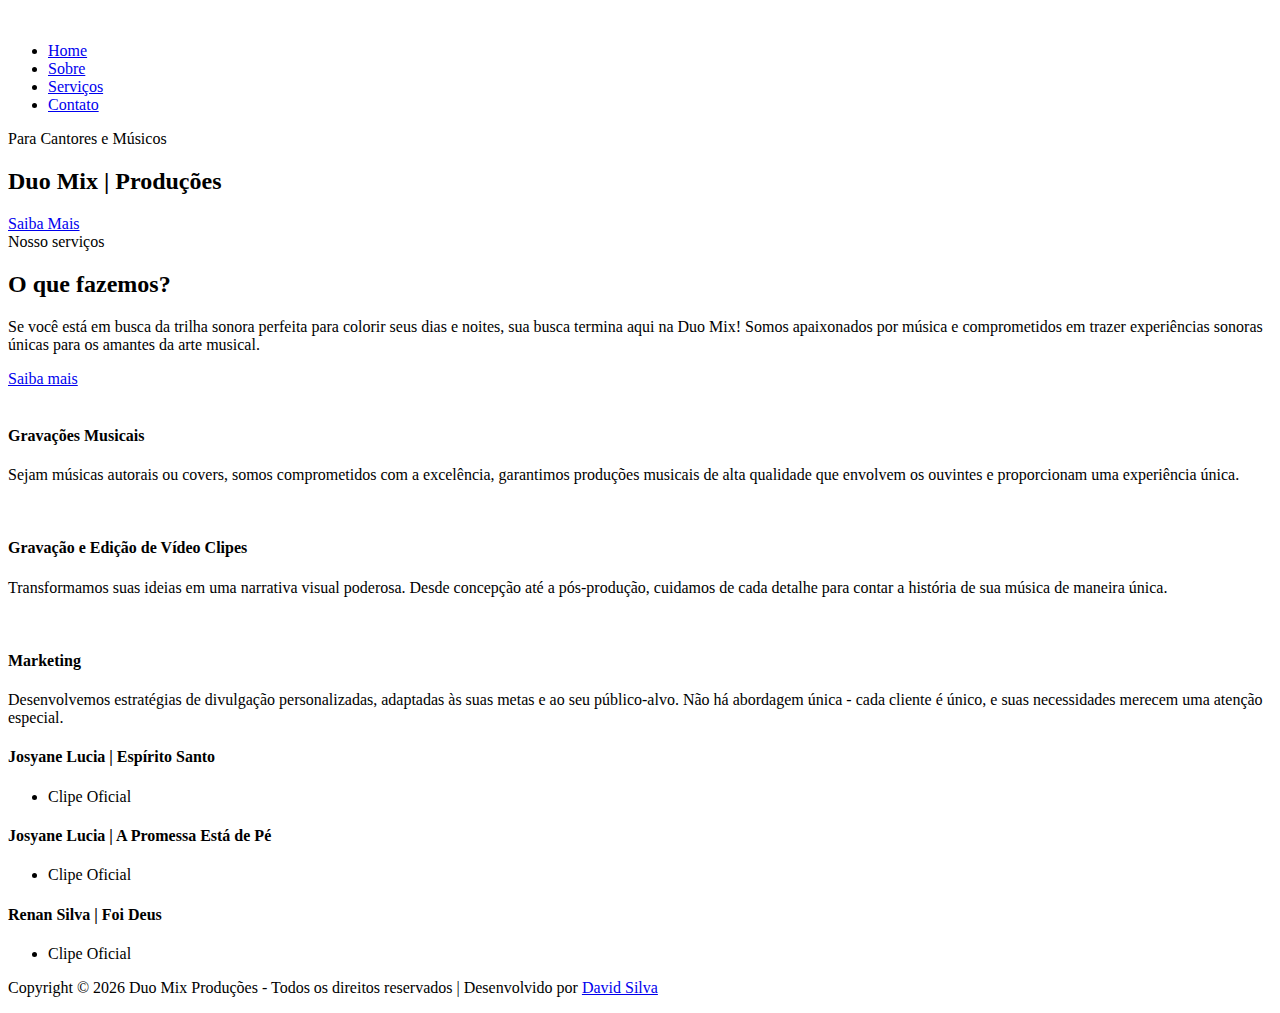
==== index.html @ 074d738c "first commit" ====
<!DOCTYPE html>
<html lang="pt-br">

<head>
    <meta charset="UTF-8">
    <meta name="description" content="Videograph Template">
    <meta name="keywords" content="Videograph, unica, creative, html">
    <meta name="viewport" content="width=device-width, initial-scale=1.0">
    <meta http-equiv="X-UA-Compatible" content="ie=edge">
    <title>Duo Mix | DuoMix Produções | Home</title>

    <!-- Google Font -->
    <link href="https://fonts.googleapis.com/css2?family=Play:wght@400;700&display=swap" rel="stylesheet">
    <link href="https://fonts.googleapis.com/css2?family=Josefin+Sans:wght@300;400;500;600;700&display=swap"
        rel="stylesheet">

    <!-- Css Styles -->
    <link rel="stylesheet" href="css/bootstrap.min.css" type="text/css">
    <link rel="stylesheet" href="css/font-awesome.min.css" type="text/css">
    <link rel="stylesheet" href="css/elegant-icons.css" type="text/css">
    <link rel="stylesheet" href="css/owl.carousel.min.css" type="text/css">
    <link rel="stylesheet" href="css/magnific-popup.css" type="text/css">
    <link rel="stylesheet" href="css/slicknav.min.css" type="text/css">
    <link rel="stylesheet" href="css/style.css" type="text/css">
</head>

<body>
    <!-- Page Preloder -->
    <div id="preloder">
        <div class="loader"></div>
    </div>

    <!-- Header Section Begin -->
    <header class="header">
        <div class="container">
            <div class="row">
                <div class="col-lg-2">
                    <div class="header__logo">
                        <a href="./home.html"><img src="img/logo/logo.png" alt=""></a>
                    </div>
                </div>
                <div class="col-lg-10">
                    <div class="header__nav__option">
                        <nav class="header__nav__menu mobile-menu">
                            <ul>
                                <li class="active"><a href="./home.html">Home</a></li>
                                <li><a href="./sobre.html">Sobre</a></li>
                                <!-- <li><a href="./portfolio.html">Artistas</a></li> -->
                                <li><a href="./servicos.html">Serviços</a></li>
                                <li><a href="./contato.html">Contato</a></li>
                            </ul>
                        </nav>
                        <div class="header__nav__social">
                            <a href=" https://w.app/ZoS2Qi" target="_blank"><i class="fa fa-whatsapp"></i></a>
                            <a href="https://www.instagram.com/duomixprodutora/" target="_blank"><i
                                    class="fa fa-instagram"></i></a>
                            <a href="https://www.youtube.com/@duomixprodutora/videos" target="_blank"><i
                                    class="fa fa-youtube-play"></i></a>
                        </div>
                    </div>
                </div>
            </div>
            <div id="mobile-menu-wrap"></div>
        </div>
    </header>
    <!-- Header End -->

    <!-- Hero Section Begin -->
    <section class="hero">
        <div class="hero__slider owl-carousel">
            <div class="hero__item set-bg" data-setbg="img/hero/hero-1.jpg">
                <div class="container">
                    <div class="row">
                        <div class="col-lg-6">
                            <div class="hero__text">
                                <span>Para Cantores e Músicos</span>
                                <h2>Duo Mix | Produções</h2>
                                <a href="#" class="primary-btn">Saiba Mais</a>
                            </div>
                        </div>
                    </div>
                </div>
            </div>
    </section>
    <!-- Hero Section End -->

    <!-- Services Section Begin -->
    <section class="services spad">
        <div class="container">
            <div class="row">
                <div class="col-lg-4">
                    <div class="services__title">
                        <div class="section-title">
                            <span>Nosso serviços</span>
                            <h2>O que fazemos?</h2>
                        </div>
                        <p>Se você está em busca da trilha sonora perfeita para colorir seus dias e noites, sua busca
                            termina aqui na Duo Mix! Somos apaixonados por música e comprometidos em trazer
                            experiências sonoras únicas para os amantes da arte musical.</p>
                        <a href="#" class="primary-btn">Saiba mais</a>
                    </div>
                </div>
                <div class="col-lg-8">
                    <div class="row">
                        <div class="col-lg-6 col-md-6 col-sm-6">
                            <div class="services__item">
                                <div class="services__item__icon">
                                    <img src="img/icons/si-1.png" alt="">
                                </div>
                                <h4>Gravações Musicais</h4>
                                <p>Sejam músicas autorais ou covers, somos comprometidos com a excelência, garantimos
                                    produções musicais de alta qualidade que
                                    envolvem os ouvintes e proporcionam uma experiência única.</p>
                            </div>
                        </div>
                        <div class="col-lg-6 col-md-6 col-sm-6">
                            <div class="services__item">
                                <div class="services__item__icon">
                                    <img src="img/icons/si-2.png" alt="">
                                </div>
                                <h4>Gravação e Edição de Vídeo Clipes</h4>
                                <p>Transformamos suas ideias em uma narrativa visual poderosa. Desde concepção até a
                                    pós-produção, cuidamos de cada detalhe para contar a história de sua música de
                                    maneira única.</p>
                            </div>
                        </div>
                        <div class="col-lg-6 col-md-6 col-sm-6">
                            <div class="services__item">
                                <div class="services__item__icon">
                                    <img src="img/icons/si-3.png" alt="">
                                </div>
                                <h4>Marketing</h4>
                                <p>Desenvolvemos estratégias de divulgação personalizadas, adaptadas às suas metas e ao
                                    seu público-alvo. Não há abordagem única - cada cliente é único, e suas necessidades
                                    merecem uma atenção especial.</p>
                            </div>
                        </div>
                    </div>
                </div>
            </div>
        </div>
    </section>
    <!-- Services Section End -->

    <!-- Work Section Begin -->
    <section class="work">
        <div class="work__gallery">
            <div class="grid-sizer"></div>
            <div class="work__item wide__item set-bg" data-setbg="img/work/work-1.jpg">
                <a href="https://www.youtube.com/watch?v=aZmQlOLRTok" class="play-btn video-popup"><i
                        class="fa fa-play"></i></a>
                <div class="work__item__hover">
                    <h4>Josyane Lucia | Espírito Santo</h4>
                    <ul>
                        <li>Clipe Oficial</li>
                    </ul>
                </div>
            </div>
            <div class="work__item wide__item set-bg" data-setbg="img/work/work-7.jpg">
                <a href="https://www.youtube.com/watch?v=nWqQf-SQOqU" class="play-btn video-popup"><i
                        class="fa fa-play"></i></a>
                <div class="work__item__hover">
                    <h4>Josyane Lucia | A Promessa Está de Pé</h4>
                    <ul>
                        <li>Clipe Oficial</li>
                    </ul>
                </div>
            </div>
            <div class="work__item wide__item set-bg" data-setbg="img/work/work-7.jpg">
                <a href="https://www.youtube.com/watch?v=0vJfr4gxU4M" class="play-btn video-popup"><i
                        class="fa fa-play"></i></a>
                <div class="work__item__hover">
                    <h4>Renan Silva | Foi Deus</h4>
                    <ul>
                        <li>Clipe Oficial</li>
                    </ul>
                </div>
            </div>
        </div>
    </section>
    <!-- Work Section End -->

    <!-- Footer Section Begin -->
    <footer class="footer">
        <div class="container">
            <div class="footer__copyright">
                <div class="row">
                    <div class="col-lg-12 text-center">
                        <!-- Link back to Colorlib can't be removed. Template is licensed under CC BY 3.0. -->
                        <p class="footer__copyright__text">Copyright &copy;
                            <script>
                                document.write(new Date().getFullYear());
                            </script>
                            Duo Mix Produções - Todos os direitos reservados | Desenvolvido <i class="fa fa-heart-o"
                                aria-hidden="true"></i> por <a href="#" target="_blank">David Silva</a>
                        </p>
                        <!-- Link back to Colorlib can't be removed. Template is licensed under CC BY 3.0. -->
                    </div>
                </div>
            </div>
        </div>
    </footer>
    <!-- Footer Section End -->

    <!-- Js Plugins -->
    <script src="js/jquery-3.3.1.min.js"></script>
    <script src="js/bootstrap.min.js"></script>
    <script src="js/jquery.magnific-popup.min.js"></script>
    <script src="js/mixitup.min.js"></script>
    <script src="js/masonry.pkgd.min.js"></script>
    <script src="js/jquery.slicknav.js"></script>
    <script src="js/owl.carousel.min.js"></script>
    <script src="js/main.js"></script>
</body>

</html>
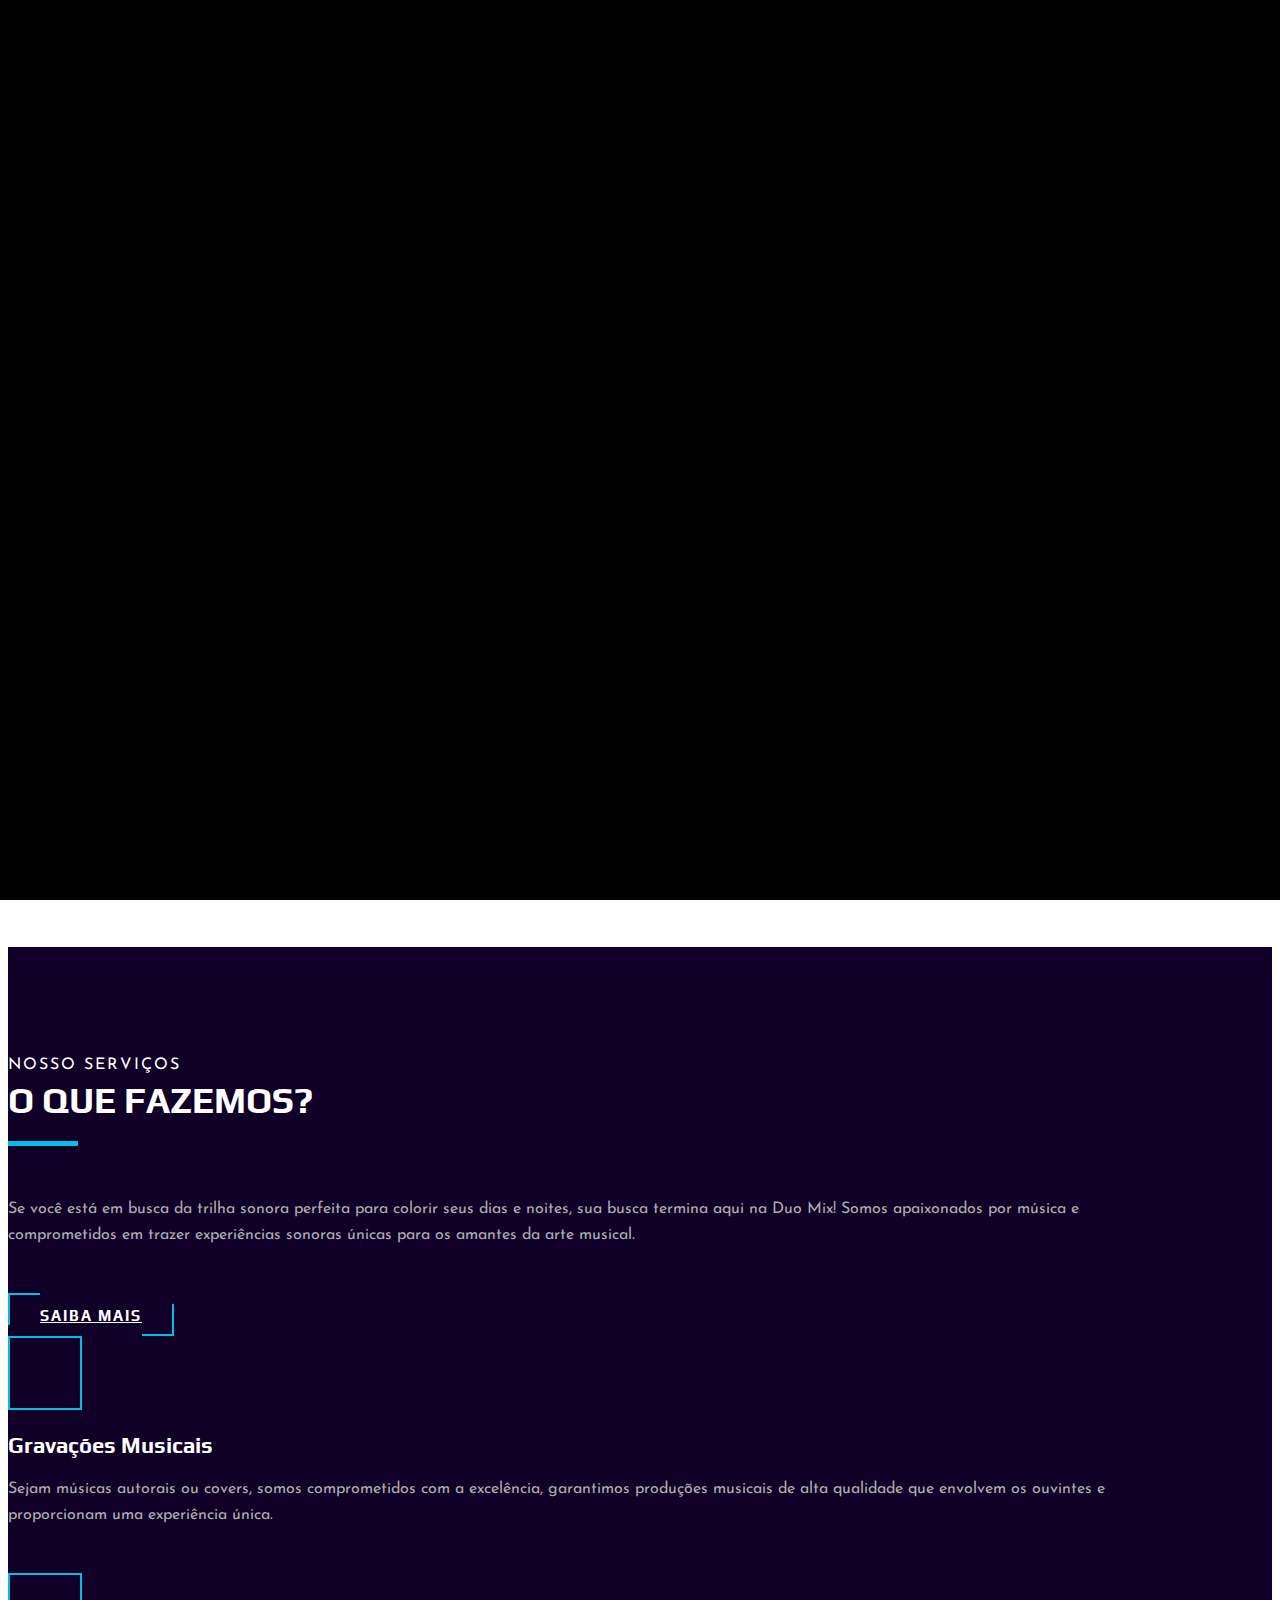
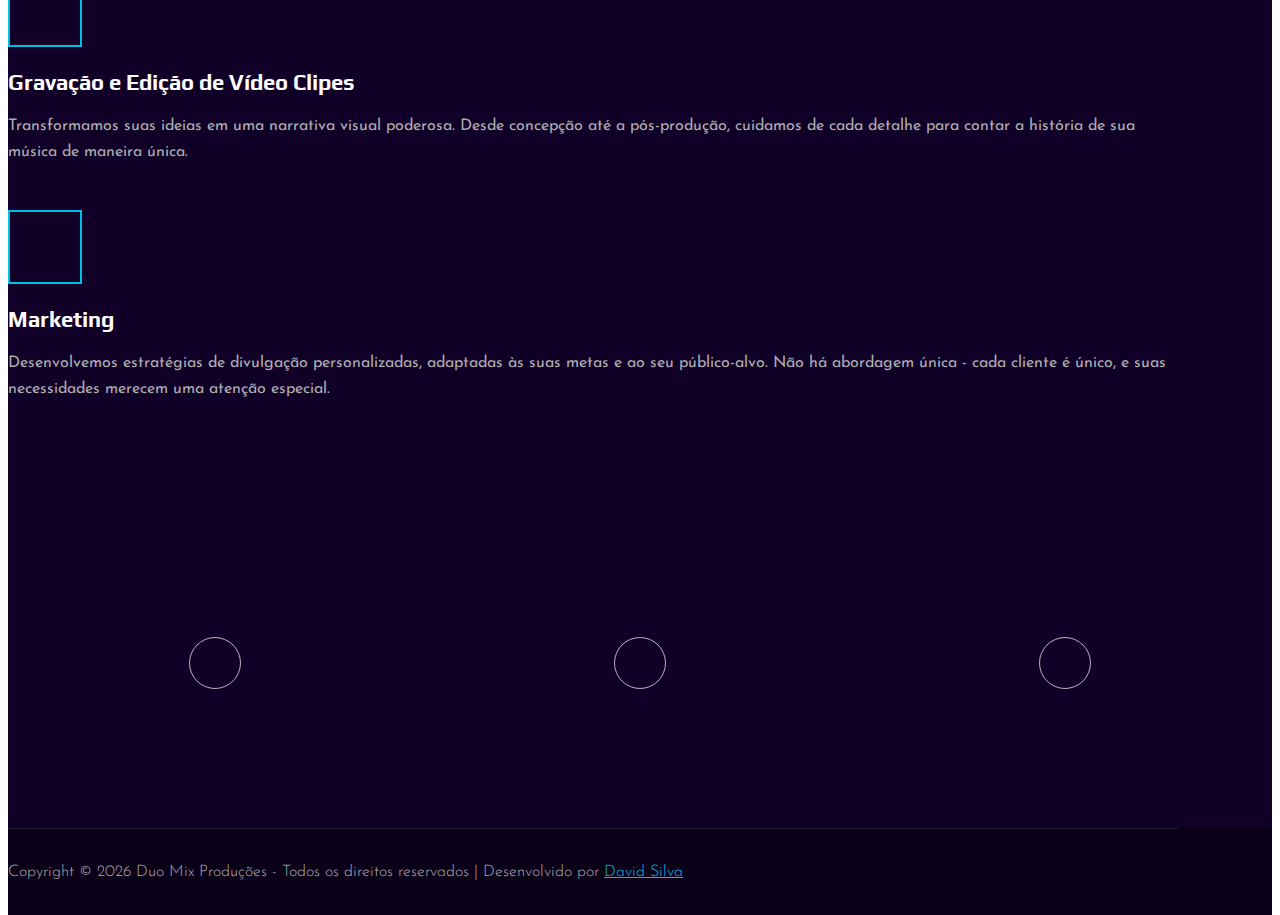
==== commit 75894af0: "first commit" ====
--- a/index.html
+++ b/index.html
@@ -36,16 +36,16 @@
             <div class="row">
                 <div class="col-lg-2">
                     <div class="header__logo">
-                        <a href="./home.html"><img src="img/logo/logo.png" alt=""></a>
+                        <a href="./index.html"><img src="img/logo/logo.png" alt=""></a>
                     </div>
                 </div>
                 <div class="col-lg-10">
                     <div class="header__nav__option">
                         <nav class="header__nav__menu mobile-menu">
                             <ul>
-                                <li class="active"><a href="./home.html">Home</a></li>
+                                <li class="active"><a href="./index.html">Home</a></li>
                                 <li><a href="./sobre.html">Sobre</a></li>
-                                <!-- <li><a href="./portfolio.html">Artistas</a></li> -->
+                                <li><a href="./portfolio.html">Artistas</a></li>
                                 <li><a href="./servicos.html">Serviços</a></li>
                                 <li><a href="./contato.html">Contato</a></li>
                             </ul>
@@ -192,7 +192,7 @@
                                 document.write(new Date().getFullYear());
                             </script>
                             Duo Mix Produções - Todos os direitos reservados | Desenvolvido <i class="fa fa-heart-o"
-                                aria-hidden="true"></i> por <a href="#" target="_blank">David Silva</a>
+                                aria-hidden="true"></i> por <a href="https://w.app/QH90UJ" target="_blank">David Silva</a>
                         </p>
                         <!-- Link back to Colorlib can't be removed. Template is licensed under CC BY 3.0. -->
                     </div>
--- a/css/style.css
+++ b/css/style.css
@@ -0,0 +1,2370 @@
+/******************************************************************
+  Template Name: Dreams
+  Description: Dreams wedding template
+  Author: Colorib
+  Author URI: https://colorlib.com/
+  Version: 1.0
+  Created: Colorib
+******************************************************************/
+/*------------------------------------------------------------------
+[Table of contents]
+
+1.  Template default CSS
+	1.1	Variables
+	1.2	Mixins
+	1.3	Flexbox
+	1.4	Reset
+2.  Helper Css
+3.  Header Section
+4.  Hero Section
+5.  Services Section
+6.  Counter Section
+7.  Team Section
+8.  Latest Section
+9.  Contact
+10.  Footer Style
+-------------------------------------------------------------------*/
+/*----------------------------------------*/
+/* Template default CSS
+/*----------------------------------------*/
+html,
+body {
+  height: 100%;
+  font-family: "Josefin Sans", sans-serif;
+  -webkit-font-smoothing: antialiased;
+}
+
+h1,
+h2,
+h3,
+h4,
+h5,
+h6 {
+  margin: 0;
+  color: #111111;
+  font-weight: 400;
+  font-family: "Play", sans-serif;
+}
+
+h1 {
+  font-size: 70px;
+}
+
+h2 {
+  font-size: 36px;
+}
+
+h3 {
+  font-size: 30px;
+}
+
+h4 {
+  font-size: 24px;
+}
+
+h5 {
+  font-size: 18px;
+}
+
+h6 {
+  font-size: 16px;
+}
+
+p {
+  font-size: 16px;
+  font-family: "Josefin Sans", sans-serif;
+  color: #adadad;
+  font-weight: 400;
+  line-height: 26px;
+  margin: 0 0 15px 0;
+}
+
+img {
+  max-width: 100%;
+}
+
+input:focus,
+select:focus,
+button:focus,
+textarea:focus {
+  outline: none;
+}
+
+a:hover,
+a:focus {
+  text-decoration: none;
+  outline: none;
+  color: #fff;
+}
+
+ul,
+ol {
+  padding: 0;
+  margin: 0;
+}
+
+/*---------------------
+  Helper CSS
+-----------------------*/
+.section-title {
+  margin-bottom: 50px;
+}
+
+.section-title.center-title {
+  text-align: center;
+}
+
+.section-title.center-title h2:after {
+  right: 0;
+  margin: 0 auto;
+}
+
+.section-title span {
+  color: #ffffff;
+  display: block;
+  font-size: 16px;
+  letter-spacing: 2px;
+  text-transform: uppercase;
+  margin-bottom: 6px;
+}
+
+.section-title h2 {
+  color: #ffffff;
+  font-weight: 700;
+  text-transform: uppercase;
+  position: relative;
+  padding-bottom: 25px;
+}
+
+.section-title h2:after {
+  position: absolute;
+  left: 0;
+  bottom: 0;
+  height: 5px;
+  width: 70px;
+  background: #00bfe7;
+  content: "";
+}
+
+.set-bg {
+  background-repeat: no-repeat;
+  background-size: cover;
+  background-position: top center;
+}
+
+.spad {
+  padding-top: 100px;
+  padding-bottom: 100px;
+}
+
+.text-white h1,
+.text-white h2,
+.text-white h3,
+.text-white h4,
+.text-white h5,
+.text-white h6,
+.text-white p,
+.text-white span,
+.text-white li,
+.text-white a {
+  color: #fff;
+}
+
+/* buttons */
+.primary-btn {
+  display: inline-block;
+  font-size: 15px;
+  font-family: "Play", sans-serif;
+  font-weight: 700;
+  padding: 14px 32px 12px;
+  color: #ffffff;
+  text-transform: uppercase;
+  letter-spacing: 2px;
+  position: relative;
+  z-index: 1;
+}
+
+.primary-btn:hover:before {
+  height: 100%;
+  width: 100%;
+}
+
+.primary-btn:hover:after {
+  height: 100%;
+  width: 100%;
+}
+
+.primary-btn:before {
+  position: absolute;
+  left: 0;
+  top: 0;
+  height: 30px;
+  width: 30px;
+  border-left: 2px solid #00bfe7;
+  border-top: 2px solid #00bfe7;
+  content: "";
+  z-index: -1;
+  -webkit-transition: all, 0.7s;
+  -o-transition: all, 0.7s;
+  transition: all, 0.7s;
+}
+
+.primary-btn:after {
+  position: absolute;
+  right: 0;
+  bottom: 0;
+  height: 30px;
+  width: 30px;
+  border-right: 2px solid #00bfe7;
+  border-bottom: 2px solid #00bfe7;
+  content: "";
+  z-index: -1;
+  -webkit-transition: all, 0.7s;
+  -o-transition: all, 0.7s;
+  transition: all, 0.7s;
+}
+
+.site-btn {
+  font-size: 15px;
+  color: #ffffff;
+  background: #00bfe7;
+  font-family: "Play", sans-serif;
+  font-weight: 700;
+  border: none;
+  display: inline-block;
+  text-transform: uppercase;
+  letter-spacing: 2px;
+  padding: 14px 34px 12px;
+  width: 100%;
+}
+
+/* Preloder */
+#preloder {
+  position: fixed;
+  width: 100%;
+  height: 100%;
+  top: 0;
+  left: 0;
+  z-index: 999999;
+  background: #000;
+}
+
+.loader {
+  width: 40px;
+  height: 40px;
+  position: absolute;
+  top: 50%;
+  left: 50%;
+  margin-top: -13px;
+  margin-left: -13px;
+  border-radius: 60px;
+  animation: loader 0.8s linear infinite;
+  -webkit-animation: loader 0.8s linear infinite;
+}
+
+@keyframes loader {
+  0% {
+    -webkit-transform: rotate(0deg);
+    transform: rotate(0deg);
+    border: 4px solid #f44336;
+    border-left-color: transparent;
+  }
+
+  50% {
+    -webkit-transform: rotate(180deg);
+    transform: rotate(180deg);
+    border: 4px solid #673ab7;
+    border-left-color: transparent;
+  }
+
+  100% {
+    -webkit-transform: rotate(360deg);
+    transform: rotate(360deg);
+    border: 4px solid #f44336;
+    border-left-color: transparent;
+  }
+}
+
+@-webkit-keyframes loader {
+  0% {
+    -webkit-transform: rotate(0deg);
+    border: 4px solid #f44336;
+    border-left-color: transparent;
+  }
+
+  50% {
+    -webkit-transform: rotate(180deg);
+    border: 4px solid #673ab7;
+    border-left-color: transparent;
+  }
+
+  100% {
+    -webkit-transform: rotate(360deg);
+    border: 4px solid #f44336;
+    border-left-color: transparent;
+  }
+}
+
+/*---------------------
+  Header
+-----------------------*/
+.header {
+  position: absolute;
+  left: 0;
+  top: 0;
+  width: 100%;
+  background: transparent;
+  border-bottom: 1px solid rgba(255, 255, 255, 0.1);
+  z-index: 9;
+}
+
+.header__logo {
+  padding: 30px 0;
+}
+
+.header__logo a {
+  display: inline-block;
+}
+
+.header__nav__option {
+  text-align: right;
+  padding: 28px 0px;
+}
+
+.header__nav__menu {
+  display: inline-block;
+  margin-right: 45px;
+}
+
+.header__nav__menu ul li {
+  list-style: none;
+  display: inline-block;
+  margin-right: 45px;
+  position: relative;
+}
+
+.header__nav__menu ul li.active a:after {
+  -webkit-transform: scale(1);
+  -ms-transform: scale(1);
+  transform: scale(1);
+}
+
+.header__nav__menu ul li:hover a:after {
+  -webkit-transform: scale(1);
+  -ms-transform: scale(1);
+  transform: scale(1);
+}
+
+.header__nav__menu ul li:hover .dropdown {
+  top: 34px;
+  opacity: 1;
+  visibility: visible;
+}
+
+.header__nav__menu ul li:last-child {
+  margin-right: 0;
+}
+
+.header__nav__menu ul li .dropdown {
+  position: absolute;
+  left: 0;
+  top: 60px;
+  width: 140px;
+  background: #ffffff;
+  text-align: left;
+  padding: 2px 0;
+  z-index: 9;
+  opacity: 0;
+  visibility: hidden;
+  -webkit-transition: all, 0.3s;
+  -o-transition: all, 0.3s;
+  transition: all, 0.3s;
+}
+
+.header__nav__menu ul li .dropdown li {
+  display: block;
+  margin-right: 0;
+}
+
+.header__nav__menu ul li .dropdown li a {
+  font-size: 14px;
+  color: #111111;
+  padding: 8px 20px;
+  text-transform: capitalize;
+}
+
+.header__nav__menu ul li .dropdown li a:after {
+  display: none;
+}
+
+.header__nav__menu ul li a {
+  font-size: 15px;
+  font-family: "Play", sans-serif;
+  color: #ffffff;
+  display: block;
+  text-transform: uppercase;
+  position: relative;
+  padding: 6px 0;
+}
+
+.header__nav__menu ul li a:after {
+  position: absolute;
+  left: 0;
+  bottom: 0;
+  width: 100%;
+  height: 2px;
+  background: #00bfe7;
+  content: "";
+  -webkit-transform: scale(0);
+  -ms-transform: scale(0);
+  transform: scale(0);
+  -webkit-transition: all, 0.3s;
+  -o-transition: all, 0.3s;
+  transition: all, 0.3s;
+}
+
+.header__nav__social {
+  display: inline-block;
+  position: relative;
+  padding-left: 50px;
+}
+
+.header__nav__social:before {
+  position: absolute;
+  left: 0;
+  top: 4px;
+  height: 13px;
+  width: 1px;
+  background: rgba(225, 225, 225, 0.2);
+  content: "";
+}
+
+.header__nav__social a {
+  color: #ffffff;
+  font-size: 15px;
+  margin-right: 18px;
+}
+
+.header__nav__social a:last-child {
+  margin-right: 0;
+}
+
+.slicknav_menu {
+  display: none;
+}
+
+/*---------------------
+  Hero
+-----------------------*/
+.hero__slider.owl-carousel .owl-item.active .hero__text span {
+  top: 0;
+  opacity: 1;
+}
+
+.hero__slider.owl-carousel .owl-item.active .hero__text h2 {
+  top: 0;
+  opacity: 1;
+}
+
+.hero__slider.owl-carousel .owl-item.active .hero__text .primary-btn {
+  top: 0;
+  opacity: 1;
+}
+
+.hero__slider.owl-carousel .owl-dots {
+  position: absolute;
+  left: 0;
+  right: 0;
+  bottom: 45px;
+  width: 100%;
+  max-width: 1140px;
+  margin: 0 auto;
+}
+
+.hero__slider.owl-carousel .owl-dots button {
+  color: #adadad;
+  font-size: 18px;
+  font-family: "Play", sans-serif;
+  margin-right: 16px;
+  position: relative;
+  display: inline-block;
+}
+
+.hero__slider.owl-carousel .owl-dots button.active {
+  color: #ffffff;
+}
+
+.hero__slider.owl-carousel .owl-dots button.active:after {
+  background: #ffffff;
+  height: 2px;
+}
+
+.hero__slider.owl-carousel .owl-dots button:after {
+  position: absolute;
+  left: 0;
+  bottom: -6px;
+  width: 100%;
+  height: 1px;
+  background: rgba(255, 255, 255, 0.3);
+  content: "";
+}
+
+.hero__slider.owl-carousel .owl-dots button:last-child {
+  margin-right: 0;
+}
+
+.hero__item {
+  height: 684px;
+  padding-top: 255px;
+}
+
+.hero__text span {
+  color: #ffffff;
+  display: block;
+  font-size: 15px;
+  letter-spacing: 2px;
+  text-transform: uppercase;
+  margin-bottom: 18px;
+  position: relative;
+  top: 100px;
+  opacity: 0;
+  -webkit-transition: all, 0.3s;
+  -o-transition: all, 0.3s;
+  transition: all, 0.3s;
+}
+
+.hero__text h2 {
+  color: #ffffff;
+  font-size: 60px;
+  font-weight: 700;
+  line-height: 70px;
+  text-transform: uppercase;
+  margin-bottom: 38px;
+  position: relative;
+  top: 100px;
+  opacity: 0;
+  -webkit-transition: all, 0.5s;
+  -o-transition: all, 0.5s;
+  transition: all, 0.5s;
+}
+
+.hero__text .primary-btn {
+  position: relative;
+  top: 100px;
+  opacity: 0;
+  -webkit-transition: all, 0.7s;
+  -o-transition: all, 0.7s;
+  transition: all, 0.7s;
+}
+
+/*---------------------
+  Work
+-----------------------*/
+.work {
+  overflow: hidden;
+  background: #100028;
+}
+
+.work__gallery {
+  margin-right: -10px;
+}
+
+.work__item {
+  height: 311px !important;
+  width: calc(16.67% - 10px);
+  margin-right: 10px;
+  margin-bottom: 10px;
+  float: left;
+  position: relative;
+  overflow: hidden;
+  display: -webkit-box;
+  display: -ms-flexbox;
+  display: flex;
+  -webkit-box-align: center;
+  -ms-flex-align: center;
+  align-items: center;
+  -webkit-box-pack: center;
+  -ms-flex-pack: center;
+  justify-content: center;
+}
+
+.work__item:hover .work__item__hover {
+  bottom: 0;
+}
+
+.work__item.large__item {
+  height: 633px !important;
+  width: calc(33.33% - 10px);
+}
+
+.work__item.wide__item {
+  width: calc(33.33% - 10px);
+  height: 311px !important;
+}
+
+.work__item .play-btn {
+  display: inline-block;
+  color: #ffffff;
+  font-size: 20px;
+  height: 50px;
+  width: 50px;
+  line-height: 50px;
+  text-align: center;
+  border: 1px solid rgba(255, 255, 255, 0.7);
+  border-radius: 50%;
+}
+
+.grid-sizer {
+  width: calc(16.67% - 10px);
+}
+
+.work__item__hover {
+  background: rgba(0, 0, 0, 0.5);
+  position: absolute;
+  left: 0;
+  bottom: -300px;
+  width: 100%;
+  padding: 25px 30px 20px;
+  -webkit-transition: all, 0.5s;
+  -o-transition: all, 0.5s;
+  transition: all, 0.5s;
+}
+
+.work__item__hover h4 {
+  font-size: 22px;
+  color: #ffffff;
+  font-weight: 700;
+}
+
+.work__item__hover ul li {
+  color: #adadad;
+  list-style: none;
+  font-size: 16px;
+  margin-right: 23px;
+  position: relative;
+  display: inline-block;
+}
+
+.work__item__hover ul li:after {
+  position: absolute;
+  right: -18px;
+  top: 1px;
+  content: "/";
+}
+
+.work__item__hover ul li:last-child {
+  margin-right: 0;
+}
+
+.work__item__hover ul li:last-child:after {
+  display: none;
+}
+
+/*---------------------
+  Counter
+-----------------------*/
+.counter {
+  background: #100028;
+  height: 840px;
+  padding-top: 380px;
+  overflow: hidden;
+}
+
+.counter__content {
+  padding: 0px 50px;
+}
+
+.counter__item {
+  background: #1a083d;
+  -webkit-transform: rotate(45deg);
+  -ms-transform: rotate(45deg);
+  transform: rotate(45deg);
+  height: 255px;
+  width: 255px;
+  display: -webkit-box;
+  display: -ms-flexbox;
+  display: flex;
+  -webkit-box-align: center;
+  -ms-flex-align: center;
+  align-items: center;
+  -webkit-box-pack: center;
+  -ms-flex-pack: center;
+  justify-content: center;
+  text-align: center;
+  position: relative;
+  z-index: 1;
+}
+
+.counter__item::before {
+  position: absolute;
+  left: -1px;
+  bottom: -2px;
+  height: 636px;
+  width: 636px;
+  border-left: 1px solid #333333;
+  border-top: 1px solid #333333;
+  content: "";
+  z-index: -1;
+}
+
+.counter__item.second__item {
+  margin-top: -185px;
+}
+
+.counter__item.second__item:before {
+  left: -316px;
+  bottom: -65px;
+  border-right: 1px solid #333333;
+  border-bottom: 1px solid #333333;
+  border-left: none;
+  border-top: none;
+}
+
+.counter__item.four__item {
+  margin-top: -185px;
+}
+
+.counter__item.four__item:before {
+  left: -380px;
+  bottom: -380px;
+  border-right: 1px solid #333333;
+  border-bottom: 1px solid #333333;
+  border-left: none;
+  border-top: none;
+}
+
+.counter__item.third__item:before {
+  left: -65px;
+  bottom: -317px;
+}
+
+.counter__item__text {
+  -webkit-transform: rotate(-45deg);
+  -ms-transform: rotate(-45deg);
+  transform: rotate(-45deg);
+}
+
+.counter__item__text h2 {
+  font-size: 60px;
+  color: #ffffff;
+  font-weight: 700;
+  margin-bottom: 6px;
+  margin-top: 18px;
+}
+
+.counter__item__text p {
+  color: #ffffff;
+  margin-bottom: 0;
+}
+
+/*---------------------
+  Team
+-----------------------*/
+.team {
+  padding-bottom: 90px;
+}
+
+.section-title.team__title {
+  margin-bottom: 90px;
+}
+
+.team__item {
+  height: 390px;
+  position: relative;
+  overflow: hidden;
+}
+
+.team__item:hover .team__item__text {
+  bottom: 0;
+}
+
+.team__item.team__item--second {
+  margin-top: -60px;
+}
+
+.team__item.team__item--third {
+  margin-top: -120px;
+}
+
+.team__item.team__item--four {
+  margin-top: -180px;
+}
+
+.team__item__text {
+  text-align: center;
+  position: absolute;
+  left: 0;
+  bottom: -500px;
+  width: 100%;
+  padding: 50px 0 30px;
+  z-index: 1;
+  -webkit-transition: all, 0.5s;
+  -o-transition: all, 0.5s;
+  transition: all, 0.5s;
+}
+
+.team__item__text:before {
+  position: absolute;
+  left: 0;
+  top: 0;
+  height: 100%;
+  width: 100%;
+  background: url(../img/team/team-hover.png);
+  content: "";
+  z-index: -1;
+}
+
+.team__item__text h4 {
+  font-size: 22px;
+  color: #ffffff;
+  font-weight: 700;
+  text-transform: uppercase;
+  margin-bottom: 10px;
+}
+
+.team__item__text p {
+  color: #ffffff;
+  font-weight: 300px;
+  margin-bottom: 12px;
+}
+
+.team__item__text .team__item__social a {
+  color: #ffffff;
+  display: inline-block;
+  font-size: 15px;
+  margin-right: 18px;
+}
+
+.team__item__text .team__item__social a:last-child {
+  margin-right: 0;
+}
+
+.team__btn {
+  position: absolute;
+  right: 0;
+  bottom: 0;
+}
+
+/*---------------------
+  Latest
+-----------------------*/
+.latest {
+  background: #100028;
+  padding-bottom: 80px;
+}
+
+.blog__item.latest__item {
+  margin-bottom: 0;
+}
+
+.blog__item.latest__item:hover {
+  border: 1px solid #222222 !important;
+  background: url(../img/blog/blog-1.jpg);
+  background-size: cover;
+}
+
+.latest__slider.owl-carousel .owl-item .col-lg-4 {
+  max-width: 100%;
+}
+
+.latest__slider.owl-carousel .owl-dots {
+  text-align: center;
+  padding-top: 35px;
+}
+
+.latest__slider.owl-carousel .owl-dots button {
+  height: 8px;
+  width: 8px;
+  background: rgba(255, 255, 255, 0.2);
+  border-radius: 50%;
+  margin-right: 10px;
+}
+
+.latest__slider.owl-carousel .owl-dots button.active {
+  background: #00bfe7;
+}
+
+.latest__slider.owl-carousel .owl-dots button:last-child {
+  margin-right: 0;
+}
+
+/*---------------------
+  Call To Active
+-----------------------*/
+.callto {
+  padding-top: 130px;
+}
+
+.callto.sp__callto {
+  padding-top: 0;
+  background: #100028;
+}
+
+.callto__text h2 {
+  color: #ffffff;
+  font-size: 42px;
+  font-weight: 700;
+  line-height: 55px;
+  margin-bottom: 22px;
+}
+
+.callto__text p {
+  font-size: 15px;
+  color: #ffffff;
+  opacity: 0.7;
+  text-transform: uppercase;
+  margin-bottom: 55px;
+}
+
+.callto__text a {
+  color: #ffffff;
+  background: #00bfe7;
+  font-size: 15px;
+  font-weight: 700;
+  font-family: "Play", sans-serif;
+  letter-spacing: 2px;
+  text-transform: uppercase;
+  display: inline-block;
+  padding: 14px 32px 12px;
+}
+
+/*---------------------
+  Footer
+-----------------------*/
+.footer {
+  background: #0a0119;
+}
+
+.footer__top {
+  padding: 30px 0;
+  border-bottom: 1px solid rgba(255, 255, 255, 0.1);
+}
+
+.footer__top__logo {
+  line-height: 40px;
+}
+
+.footer__top__logo a {
+  display: inline-block;
+}
+
+.footer__top__social {
+  text-align: right;
+}
+
+.footer__top__social a {
+  display: inline-block;
+  font-size: 15px;
+  color: #ffffff;
+  height: 40px;
+  width: 40px;
+  background: rgba(255, 255, 255, 0.1);
+  border-radius: 50%;
+  line-height: 44px;
+  text-align: center;
+  margin-right: 6px;
+}
+
+.footer__top__social a:last-child {
+  margin-right: 0;
+}
+
+.footer__option {
+  padding-bottom: 35px;
+  padding-top: 75px;
+}
+
+.footer__option__item {
+  margin-bottom: 35px;
+}
+
+.footer__option__item h5 {
+  color: #ffffff;
+  font-weight: 700;
+  margin-bottom: 35px;
+}
+
+.footer__option__item p {
+  font-weight: 300;
+  margin-bottom: 20px;
+}
+
+.footer__option__item .read__more {
+  font-size: 16px;
+  color: #ffffff;
+}
+
+.footer__option__item .read__more span {
+  font-size: 16px;
+  color: #ffffff;
+  opacity: 0.5;
+  position: relative;
+  top: 4px;
+  margin-left: 5px;
+}
+
+.footer__option__item ul li {
+  list-style: none;
+}
+
+.footer__option__item ul li a {
+  color: #adadad;
+  font-size: 16px;
+  font-weight: 300;
+  line-height: 32px;
+}
+
+.footer__option__item form {
+  position: relative;
+}
+
+.footer__option__item form input {
+  height: 50px;
+  width: 100%;
+  padding-left: 20px;
+  border: 1px solid #544E5E;
+  background: transparent;
+  font-size: 16px;
+  color: #adadad;
+}
+
+.footer__option__item form input::-webkit-input-placeholder {
+  color: #adadad;
+}
+
+.footer__option__item form input::-moz-placeholder {
+  color: #adadad;
+}
+
+.footer__option__item form input:-ms-input-placeholder {
+  color: #adadad;
+}
+
+.footer__option__item form input::-ms-input-placeholder {
+  color: #adadad;
+}
+
+.footer__option__item form input::placeholder {
+  color: #adadad;
+}
+
+.footer__option__item form button {
+  font-size: 20px;
+  color: #ffffff;
+  border: none;
+  height: 50px;
+  width: 50px;
+  background: #00bfe7;
+  line-height: 50px;
+  text-align: center;
+  position: absolute;
+  right: 0;
+  top: 0;
+}
+
+.footer__copyright {
+  border-top: 1px solid rgba(255, 255, 255, 0.1);
+  padding: 30px 0;
+}
+
+.footer__copyright__text {
+  margin-bottom: 0;
+  font-weight: 300;
+}
+
+.footer__copyright__text i {
+  color: #00bfe7;
+}
+
+.footer__copyright__text a {
+  color: #00bfe7;
+}
+
+/*---------------------
+  Breadcrumb
+-----------------------*/
+.breadcrumb-option {
+  padding-top: 180px;
+}
+
+.breadcrumb__text h2 {
+  color: #ffffff;
+  font-size: 50px;
+  font-weight: 700;
+  margin-bottom: 12px;
+}
+
+.breadcrumb__links a {
+  font-size: 16px;
+  color: #ffffff;
+  font-weight: 300;
+  display: inline-block;
+  margin-right: 32px;
+  position: relative;
+}
+
+.breadcrumb__links a:after {
+  position: absolute;
+  right: -22px;
+  top: -3px;
+  content: "/";
+  color: #adadad;
+  font-size: 20px;
+}
+
+.breadcrumb__links span {
+  font-size: 16px;
+  color: #adadad;
+  font-weight: 300;
+  display: inline-block;
+}
+
+/*---------------------
+  About
+-----------------------*/
+.about {
+  background: #100028;
+  padding-bottom: 150px;
+}
+
+.about__pic__item {
+  height: 235px;
+  margin-right: -10px;
+  margin-bottom: 20px;
+}
+
+.about__pic__item.about__pic__item--large {
+  height: 490px;
+}
+
+.about__text {
+  padding-left: 30px;
+}
+
+.about__text .services__item .services__item__icon:after {
+  border-color: #281A3E;
+}
+
+.about__text__desc {
+  margin-top: -10px;
+}
+
+/*---------------------
+  Testimonial
+-----------------------*/
+.testimonial {
+  padding-bottom: 60px;
+}
+
+.testimonial__slider.owl-carousel .owl-item .col-lg-4 {
+  max-width: 100%;
+}
+
+.testimonial__slider.owl-carousel .owl-dots {
+  text-align: center;
+  padding-top: 35px;
+}
+
+.testimonial__slider.owl-carousel .owl-dots button {
+  height: 8px;
+  width: 8px;
+  background: rgba(255, 255, 255, 0.2);
+  border-radius: 50%;
+  margin-right: 10px;
+}
+
+.testimonial__slider.owl-carousel .owl-dots button.active {
+  background: #00bfe7;
+}
+
+.testimonial__slider.owl-carousel .owl-dots button:last-child {
+  margin-right: 0;
+}
+
+.testimonial__text {
+  padding: 30px 40px 25px 30px;
+  border: 1px solid #3D3A64;
+  margin-bottom: 25px;
+  position: relative;
+  z-index: 9;
+}
+
+.testimonial__text P {
+  color: #ffffff;
+  font-size: 18px;
+  font-weight: 300;
+  font-style: italic;
+  line-height: 30px;
+  margin-bottom: 0;
+}
+
+.testimonial__author {
+  padding-left: 30px;
+}
+
+.testimonial__author__pic {
+  float: left;
+  margin-right: 20px;
+}
+
+.testimonial__author__pic img {
+  height: 50px;
+  width: 50px;
+  border-radius: 50%;
+}
+
+.testimonial__author__text {
+  overflow: hidden;
+}
+
+.testimonial__author__text h5 {
+  color: #ffffff;
+  font-weight: 700;
+  margin-bottom: 8px;
+}
+
+.testimonial__author__text span {
+  color: #ffffff;
+  font-size: 14px;
+  font-weight: 300px;
+  display: inline-block;
+}
+
+/*---------------------
+  Services
+-----------------------*/
+.services {
+  background: #100028;
+  padding-bottom: 60px;
+  padding-top: 110px;
+}
+
+.services__title p {
+  margin-bottom: 45px;
+}
+
+.services__item {
+  margin-bottom: 45px;
+}
+
+.services__item:hover .services__item__icon:after {
+  -webkit-transform: rotate(45deg);
+  -ms-transform: rotate(45deg);
+  transform: rotate(45deg);
+}
+
+.services__item h4 {
+  color: #ffffff;
+  font-size: 22px;
+  font-weight: 700;
+  margin-top: 26px;
+  margin-bottom: 18px;
+}
+
+.services__item p {
+  margin-bottom: 0;
+}
+
+.services__item__icon {
+  position: relative;
+  height: 70px;
+  width: 70px;
+  line-height: 70px;
+  text-align: center;
+}
+
+.services__item__icon:after {
+  position: absolute;
+  left: 0;
+  top: 0;
+  width: 100%;
+  height: 100%;
+  border: 2px solid #00bfe7;
+  content: "";
+  -webkit-transition: all, 0.5s;
+  -o-transition: all, 0.5s;
+  transition: all, 0.5s;
+}
+
+/*---------------------
+  Services Page
+-----------------------*/
+.services-page {
+  background: #100028;
+  padding-bottom: 50px;
+}
+
+/*---------------------
+  Logo
+-----------------------*/
+.logo {
+  background: #100028;
+  padding: 100px 20px;
+}
+
+.logo__carousel.owl-carousel .owl-item img {
+  width: auto;
+  display: inline-block;
+}
+
+/*---------------------
+  Portfolio
+-----------------------*/
+.portfolio {
+  background: #100028;
+}
+
+.portfolio__filter {
+  text-align: center;
+  margin-bottom: 40px;
+}
+
+.portfolio__filter li {
+  list-style: none;
+  font-size: 16px;
+  color: #adadad;
+  margin-right: 5px;
+  display: inline-block;
+  cursor: pointer;
+  padding: 6px 22px;
+}
+
+.portfolio__filter li.active {
+  border: 1px solid #00bfe7;
+}
+
+.portfolio__filter li:last-child {
+  margin-right: 0;
+}
+
+.portfolio__item {
+  margin-bottom: 35px;
+}
+
+.portfolio__item:hover .portfolio__item__text h4:after {
+  opacity: 1;
+}
+
+.portfolio__item__video {
+  height: 240px;
+  display: -webkit-box;
+  display: -ms-flexbox;
+  display: flex;
+  -webkit-box-align: center;
+  -ms-flex-align: center;
+  align-items: center;
+  -webkit-box-pack: center;
+  -ms-flex-pack: center;
+  justify-content: center;
+  margin-bottom: 28px;
+}
+
+.portfolio__item__video .play-btn {
+  display: inline-block;
+  color: #ffffff;
+  font-size: 20px;
+  height: 50px;
+  width: 50px;
+  line-height: 50px;
+  text-align: center;
+  border: 1px solid rgba(255, 255, 255, 0.7);
+  border-radius: 50%;
+}
+
+.portfolio__item__text {
+  text-align: center;
+}
+
+.portfolio__item__text h4 {
+  color: #ffffff;
+  display: inline-block;
+  font-size: 22px;
+  font-weight: 700;
+  margin-bottom: 8px;
+  position: relative;
+}
+
+.portfolio__item__text h4:after {
+  position: absolute;
+  left: 0;
+  bottom: 0;
+  height: 1px;
+  width: 100%;
+  background: #333;
+  content: "";
+  -webkit-transition: all, 0.3s;
+  -o-transition: all, 0.3s;
+  transition: all, 0.3s;
+  opacity: 0;
+}
+
+.portfolio__item__text ul li {
+  list-style: none;
+  display: inline-block;
+  font-size: 16px;
+  font-weight: 300;
+  margin-right: 24px;
+  position: relative;
+  color: #adadad;
+}
+
+.portfolio__item__text ul li:after {
+  position: absolute;
+  right: -16px;
+  top: 0;
+  content: "/";
+}
+
+.portfolio__item__text ul li:last-child {
+  margin-right: 0;
+}
+
+.portfolio__item__text ul li:last-child:after {
+  display: none;
+}
+
+.portfolio__item__text span {
+  font-size: 16px;
+  font-weight: 300;
+  color: #adadad;
+  display: block;
+}
+
+.pagination__option {
+  text-align: center;
+  padding-top: 20px;
+}
+
+.pagination__option.blog__pagi {
+  padding-top: 5px;
+}
+
+.pagination__option .arrow__pagination {
+  font-size: 15px;
+  color: #ffffff;
+  display: inline-block;
+  text-transform: uppercase;
+}
+
+.pagination__option .arrow__pagination.left__arrow {
+  margin-right: 26px;
+}
+
+.pagination__option .arrow__pagination.right__arrow {
+  margin-left: 18px;
+}
+
+.pagination__option .arrow__pagination span {
+  opacity: 0.5;
+}
+
+.pagination__option .number__pagination {
+  font-size: 18px;
+  color: #ffffff;
+  height: 50px;
+  width: 50px;
+  background: rgba(242, 242, 242, 0.1);
+  line-height: 50px;
+  text-align: center;
+  display: inline-block;
+  margin-right: 6px;
+}
+
+/*---------------------
+    Blog
+-----------------------*/
+.blog {
+  background: #100028;
+}
+
+.blog__item {
+  border: 1px solid #222222;
+  padding: 40px 48px 35px 30px;
+  position: relative;
+  z-index: 1;
+  margin-bottom: 45px;
+}
+
+.blog__item:hover {
+  border: 1px solid transparent !important;
+  background: url(../img/blog/blog-2.jpg) no-repeat;
+  background-size: cover;
+}
+
+.blog__item:hover ul li {
+  color: #ffffff;
+}
+
+.blog__item:hover p {
+  color: #ffffff;
+}
+
+.blog__item h4 {
+  color: #ffffff;
+  font-weight: 700;
+  line-height: 31px;
+  margin-bottom: 18px;
+}
+
+.blog__item ul {
+  margin-bottom: 20px;
+}
+
+.blog__item ul li {
+  color: #777777;
+  list-style: none;
+  font-size: 14px;
+  font-weight: 300;
+  margin-right: 25px;
+  position: relative;
+  display: inline-block;
+}
+
+.blog__item ul li:after {
+  position: absolute;
+  right: -16px;
+  top: 0px;
+  content: "/";
+}
+
+.blog__item ul li:last-child {
+  margin-right: 0;
+}
+
+.blog__item ul li:last-child:after {
+  display: none;
+}
+
+.blog__item p {
+  font-weight: 300;
+  line-height: 29px;
+  margin-bottom: 22px;
+}
+
+.blog__item a {
+  font-size: 16px;
+  color: #ffffff;
+}
+
+.blog__item a span {
+  font-size: 16px;
+  color: #ffffff;
+  opacity: 0.5;
+  position: relative;
+  top: 4px;
+  margin-left: 5px;
+}
+
+/*---------------------
+  Blog Details Hero
+-----------------------*/
+.blog-hero {
+  padding: 300px 0 230px;
+}
+
+.blog__hero__text {
+  text-align: center;
+}
+
+.blog__hero__text h2 {
+  color: #ffffff;
+  font-weight: 700;
+  line-height: 47px;
+  text-transform: uppercase;
+  margin-bottom: 12px;
+}
+
+.blog__hero__text ul li {
+  font-size: 14px;
+  color: #ffffff;
+  font-weight: 300;
+  list-style: none;
+  display: inline-block;
+  margin-right: 25px;
+  position: relative;
+}
+
+.blog__hero__text ul li:after {
+  position: absolute;
+  right: -18px;
+  top: 0;
+  content: "/";
+}
+
+.blog__hero__text ul li:last-child {
+  margin-right: 0;
+}
+
+.blog__hero__text ul li:last-child:after {
+  display: none;
+}
+
+.blog__hero__text ul li span {
+  text-transform: uppercase;
+}
+
+/*---------------------
+  Blog Details
+-----------------------*/
+.blog-details {
+  background: #100028;
+}
+
+.blog__details__text {
+  margin-bottom: 30px;
+}
+
+.blog__details__text p {
+  font-size: 18px;
+  line-height: 29px;
+  font-weight: 300;
+  margin-bottom: 20px;
+}
+
+.blog__details__text p:last-child {
+  margin-bottom: 0;
+}
+
+.blog__details__quote {
+  border: 1px solid rgba(225, 225, 225, 0.8);
+  padding: 35px 90px 35px 40px;
+  position: relative;
+  margin-bottom: 35px;
+}
+
+.blog__details__quote p {
+  font-size: 22px;
+  font-weight: 300;
+  line-height: 35px;
+  font-style: italic;
+  margin-bottom: 10px;
+}
+
+.blog__details__quote h6 {
+  font-size: 15px;
+  color: #adadad;
+  letter-spacing: 0.5px;
+  text-transform: uppercase;
+  color: #ffffff;
+}
+
+.blog__details__quote i {
+  font-size: 36px;
+  color: #00bfe7;
+  position: absolute;
+  right: 30px;
+  bottom: 25px;
+}
+
+.blog__details__desc {
+  margin-bottom: 50px;
+}
+
+.blog__details__desc p {
+  font-size: 18px;
+  line-height: 29px;
+  font-weight: 300;
+  margin-bottom: 20px;
+}
+
+.blog__details__desc p:last-child {
+  margin-bottom: 0;
+}
+
+.blog__details__tags {
+  padding-bottom: 60px;
+  border-bottom: 1px solid rgba(255, 255, 255, 0.1);
+  margin-bottom: 65px;
+}
+
+.blog__details__tags span {
+  display: inline-block;
+  font-size: 15px;
+  color: #ffffff;
+  font-weight: 300;
+  margin-right: 25px;
+}
+
+.blog__details__tags a {
+  font-size: 16px;
+  font-weight: 300;
+  color: #ffffff;
+  display: inline-block;
+  margin-right: 11px;
+  padding: 8px 15px 7px;
+  margin-bottom: 5px;
+  background: rgba(255, 255, 255, 0.1);
+}
+
+.blog__details__option {
+  margin-bottom: 40px;
+}
+
+.blog__details__option__item {
+  margin-bottom: 30px;
+  overflow: hidden;
+  display: block;
+}
+
+.blog__details__option__item h5 {
+  color: #ffffff;
+  font-size: 15px;
+  font-weight: 700;
+  text-transform: uppercase;
+  margin-bottom: 25px;
+}
+
+.blog__details__option__item h5 i {
+  font-size: 18px;
+  margin-right: 5px;
+}
+
+.blog__details__option__item.blog__details__option__item--right h5 {
+  text-align: right;
+}
+
+.blog__details__option__item.blog__details__option__item--right h5 i {
+  margin-right: 0;
+  margin-left: 5px;
+}
+
+.blog__details__option__item.blog__details__option__item--right .blog__details__option__item__img {
+  float: right;
+  margin-right: 0;
+  margin-left: 25px;
+}
+
+.blog__details__option__item.blog__details__option__item--right .blog__details__option__item__text {
+  margin-right: 25px;
+  text-align: right;
+  float: none;
+}
+
+.blog__details__option__item__img {
+  float: left;
+  margin-right: 25px;
+}
+
+.blog__details__option__item__text {
+  overflow: hidden;
+}
+
+.blog__details__option__item__text h6 {
+  color: #ffffff;
+  line-height: 21px;
+  font-weight: 700;
+  margin-bottom: 5px;
+}
+
+.blog__details__option__item__text span {
+  font-size: 14px;
+  color: #777777;
+  font-weight: 300;
+}
+
+.blog__details__recent {
+  margin-bottom: 60px;
+}
+
+.blog__details__recent h4 {
+  color: #ffffff;
+  font-weight: 700;
+  text-transform: uppercase;
+  margin-bottom: 35px;
+  text-align: center;
+}
+
+.blog__details__recent__item {
+  margin-bottom: 30px;
+}
+
+.blog__details__recent__item img {
+  min-width: 100%;
+  margin-bottom: 20px;
+}
+
+.blog__details__recent__item h5 {
+  color: #ffffff;
+  font-weight: 700;
+  line-height: 23px;
+  margin-bottom: 4px;
+}
+
+.blog__details__recent__item span {
+  color: #777777;
+  font-size: 14px;
+  font-weight: 300;
+}
+
+.blog__details__comment h4 {
+  color: #ffffff;
+  font-weight: 700;
+  text-transform: uppercase;
+  margin-bottom: 35px;
+  text-align: center;
+}
+
+.blog__details__comment form textarea {
+  height: 120px;
+  width: 100%;
+  border: 1px solid rgba(225, 225, 225, 0.5);
+  background: transparent;
+  font-size: 16px;
+  color: #adadad;
+  padding-top: 12px;
+  padding-left: 20px;
+  font-weight: 300;
+  margin-bottom: 14px;
+  resize: none;
+}
+
+.blog__details__comment form textarea:placeholder {
+  color: #adadad;
+}
+
+.input__list {
+  margin-right: -20px;
+  overflow: hidden;
+}
+
+.input__list input {
+  height: 50px;
+  width: calc(33.33% - 20px);
+  float: left;
+  border: 1px solid rgba(225, 225, 225, 0.5);
+  background: transparent;
+  font-size: 16px;
+  color: #adadad;
+  padding-left: 20px;
+  font-weight: 300;
+  margin-right: 20px;
+  margin-bottom: 20px;
+}
+
+.input__list input:placeholder {
+  color: #adadad;
+}
+
+/*---------------------
+  Contact Widget
+-----------------------*/
+.contact-widget {
+  background: #100028;
+  padding-bottom: 70px;
+}
+
+.contact__widget__item {
+  margin-bottom: 30px;
+}
+
+.contact__widget__item__icon {
+  height: 70px;
+  width: 70px;
+  border: 1px solid rgba(225, 225, 225, 0.5);
+  line-height: 80px;
+  text-align: center;
+  border-radius: 50%;
+  float: left;
+  margin-right: 30px;
+}
+
+.contact__widget__item__icon i {
+  font-size: 30px;
+  color: #ffffff;
+}
+
+.contact__widget__item__text {
+  overflow: hidden;
+  padding-top: 7px;
+}
+
+.contact__widget__item__text h4 {
+  font-size: 22px;
+  color: #ffffff;
+  font-weight: 700;
+  margin-bottom: 10px;
+}
+
+.contact__widget__item__text p {
+  margin-bottom: 0;
+}
+
+/*---------------------
+  Contact
+-----------------------*/
+.contact {
+  background: #100028;
+  padding-top: 0;
+  overflow: hidden;
+}
+
+.contact__map {
+  height: 450px;
+  width: 1150px;
+
+}
+
+.contact__map iframe {
+  width: 100%;
+}
+
+.contact__form h3 {
+  color: #ffffff;
+  font-weight: 700;
+  text-transform: uppercase;
+  margin-bottom: 35px;
+}
+
+.contact__form form input {
+  height: 50px;
+  width: 100%;
+  border: 1px solid rgba(225, 225, 225, 0.5);
+  background: transparent;
+  font-size: 16px;
+  color: #adadad;
+  padding-left: 20px;
+  font-weight: 300;
+  margin-right: 20px;
+  margin-bottom: 20px;
+  -webkit-transition: all, 0.3s;
+  -o-transition: all, 0.3s;
+  transition: all, 0.3s;
+}
+
+.contact__form form input:placeholder {
+  color: #adadad;
+}
+
+.contact__form form input:focus {
+  border-color: #e1e1e1;
+}
+
+.contact__form form textarea {
+  height: 110px;
+  width: 100%;
+  border: 1px solid rgba(225, 225, 225, 0.5);
+  background: transparent;
+  font-size: 16px;
+  color: #adadad;
+  padding-top: 12px;
+  padding-left: 20px;
+  font-weight: 300;
+  margin-bottom: 14px;
+  resize: none;
+  -webkit-transition: all, 0.3s;
+  -o-transition: all, 0.3s;
+  transition: all, 0.3s;
+}
+
+.contact__form form textarea:placeholder {
+  color: #adadad;
+}
+
+.contact__form form textarea:focus {
+  border-color: #e1e1e1;
+}
+
+/*--------------------------------- Responsive Media Quaries -----------------------------*/
+@media only screen and (min-width: 1200px) {
+  .container {
+    max-width: 1170px;
+  }
+}
+
+/* Medium Device = 1200px */
+@media only screen and (min-width: 992px) and (max-width: 1199px) {
+  .header__nav__menu {
+    margin-right: 25px;
+  }
+
+  .header__nav__menu ul li {
+    margin-right: 25px;
+  }
+
+  .header__nav__social {
+    padding-left: 25px;
+  }
+
+  .counter__item::before {
+    display: none;
+  }
+
+  .counter__content {
+    padding: 0px 145px 0 50px;
+  }
+
+  .counter__item.second__item {
+    margin-top: -210px;
+  }
+
+  .counter__item.four__item {
+    margin-top: -210px;
+  }
+
+  .hero__slider.owl-carousel .owl-dots {
+    max-width: 930px !important;
+  }
+}
+
+/* Tablet Device = 768px */
+@media only screen and (min-width: 768px) and (max-width: 991px) {
+  .hero__slider.owl-carousel .owl-dots {
+    max-width: 690px !important;
+  }
+
+  .services__title {
+    margin-bottom: 50px;
+  }
+
+  .counter__item {
+    -webkit-transform: rotate(0);
+    -ms-transform: rotate(0);
+    transform: rotate(0);
+    margin-bottom: 30px;
+    width: auto;
+  }
+
+  .counter__item::before {
+    display: none;
+  }
+
+  .counter__content {
+    padding: 0;
+  }
+
+  .counter__item.second__item {
+    margin-top: 0;
+  }
+
+  .counter__item.four__item {
+    margin-top: 0;
+  }
+
+  .counter__item__text {
+    -webkit-transform: rotate(0);
+    -ms-transform: rotate(0);
+    transform: rotate(0);
+  }
+
+  .counter {
+    height: auto;
+    padding-top: 100px;
+    padding-bottom: 70px;
+  }
+
+  .team__item.team__item--second {
+    margin-top: 0;
+  }
+
+  .team__item.team__item--third {
+    margin-top: 0;
+  }
+
+  .team__item.team__item--four {
+    margin-top: 0;
+  }
+
+  .team__btn {
+    position: relative;
+    padding-top: 50px;
+  }
+
+  .about__pic {
+    margin-bottom: 50px;
+  }
+
+  .about__text {
+    padding-left: 0;
+  }
+
+  .portfolio__filter li {
+    padding: 6px 15px;
+  }
+
+  .slicknav_menu {
+    background: transparent;
+    padding: 0;
+    display: block;
+  }
+
+  .slicknav_nav ul {
+    margin: 0;
+    padding: 10px 30px;
+  }
+
+  .slicknav_nav .slicknav_row,
+  .slicknav_nav a {
+    padding: 7px 0;
+    margin: 0;
+    color: #ffffff;
+    font-weight: 600;
+  }
+
+  .slicknav_nav .slicknav_row:hover {
+    border-radius: 0;
+    background: transparent;
+    color: #111111;
+  }
+
+  .slicknav_nav a:hover {
+    border-radius: 0;
+    background: transparent;
+    color: #111111;
+  }
+
+  .slicknav_nav {
+    background: #222222;
+  }
+
+  .slicknav_btn {
+    position: absolute;
+    right: 10px;
+    top: 26px;
+    background: #00bfe7;
+  }
+
+  .header .container {
+    position: relative;
+  }
+
+  .header__nav__option {
+    display: none;
+  }
+}
+
+/* Wide Mobile = 480px */
+@media only screen and (max-width: 767px) {
+  .services__title {
+    margin-bottom: 50px;
+  }
+
+  .counter__item {
+    -webkit-transform: rotate(0);
+    -ms-transform: rotate(0);
+    transform: rotate(0);
+    margin-bottom: 30px;
+    width: auto;
+  }
+
+  .counter__item::before {
+    display: none;
+  }
+
+  .counter__content {
+    padding: 0;
+  }
+
+  .counter__item.second__item {
+    margin-top: 0;
+  }
+
+  .counter__item.four__item {
+    margin-top: 0;
+  }
+
+  .counter__item__text {
+    -webkit-transform: rotate(0);
+    -ms-transform: rotate(0);
+    transform: rotate(0);
+  }
+
+  .counter {
+    height: auto;
+    padding-top: 100px;
+    padding-bottom: 70px;
+  }
+
+  .team__item.team__item--second {
+    margin-top: 0;
+  }
+
+  .team__item.team__item--third {
+    margin-top: 0;
+  }
+
+  .team__item.team__item--four {
+    margin-top: 0;
+  }
+
+  .team__btn {
+    position: relative;
+    padding-top: 50px;
+  }
+
+  .about__pic {
+    margin-bottom: 50px;
+  }
+
+  .about__text {
+    padding-left: 0;
+  }
+
+  .hero__slider.owl-carousel .owl-dots {
+    max-width: auto;
+    padding: 0 15px;
+  }
+
+  .slicknav_menu {
+    background: transparent;
+    padding: 0;
+    display: block;
+  }
+
+  .slicknav_nav ul {
+    margin: 0;
+    padding: 10px 30px;
+  }
+
+  .slicknav_nav .slicknav_row,
+  .slicknav_nav a {
+    padding: 7px 0;
+    margin: 0;
+    color: #ffffff;
+    font-weight: 600;
+  }
+
+  .slicknav_nav .slicknav_row:hover {
+    border-radius: 0;
+    background: transparent;
+    color: #111111;
+  }
+
+  .slicknav_nav a:hover {
+    border-radius: 0;
+    background: transparent;
+    color: #111111;
+  }
+
+  .slicknav_nav {
+    background: #222222;
+  }
+
+  .slicknav_btn {
+    position: absolute;
+    right: 10px;
+    top: 26px;
+    background: #00bfe7;
+  }
+
+  .header .container {
+    position: relative;
+  }
+
+  .header__nav__option {
+    display: none;
+  }
+
+  .hero__text h2 {
+    font-size: 40px;
+    line-height: 40px;
+  }
+
+  .grid-sizer {
+    width: calc(50% - 10px);
+  }
+
+  .work__item.wide__item {
+    width: calc(50% - 10px);
+  }
+
+  .work__item {
+    width: calc(50% - 10px);
+  }
+
+  .work__item.large__item {
+    width: calc(50% - 10px);
+  }
+
+  .footer__top__social {
+    text-align: left;
+    padding-top: 30px;
+  }
+
+  .portfolio__filter li {
+    margin-bottom: 10px;
+  }
+
+  .input__list {
+    margin-right: 0;
+  }
+
+  .input__list input {
+    width: 100%;
+    margin-right: 0;
+  }
+
+  .contact__map {
+    margin-bottom: 40px;
+  }
+
+  .team__item {
+    margin-bottom: 20px;
+  }
+
+  .team .p-0 {
+    padding: 0 15px !important;
+  }
+
+  .about__pic__item {
+    margin-right: 0;
+  }
+
+  .blog__details__quote {
+    padding: 30px 45px 35px 35px;
+  }
+}
+
+/* Small Device = 320px */
+@media only screen and (max-width: 479px) {
+  .hero__text h2 {
+    font-size: 30px;
+    line-height: 40px;
+  }
+
+  .grid-sizer {
+    width: 100%;
+  }
+
+  .work__item.wide__item {
+    width: 100%;
+  }
+
+  .work__item {
+    width: 100%;
+    margin-right: 0;
+  }
+
+  .work__item.large__item {
+    width: 100%;
+  }
+
+  .work__gallery {
+    margin-right: 0;
+  }
+
+  .pagination__option .arrow__pagination.left__arrow {
+    margin-right: 15px;
+  }
+
+  .pagination__option .arrow__pagination.right__arrow {
+    margin-left: 10px;
+  }
+
+  .blog__details__quote {
+    padding: 30px 40px 35px 35px;
+  }
+}
+
+.caching-description {
+  display: flex;
+  justify-content: space-between;
+  max-width: 300px;
+  margin: 0 auto;
+}
+
+.caching-description a {
+  text-decoration: none;
+  color: rgb(7, 39, 155);
+  font-size: 24px;
+  margin: 0 5px;
+}